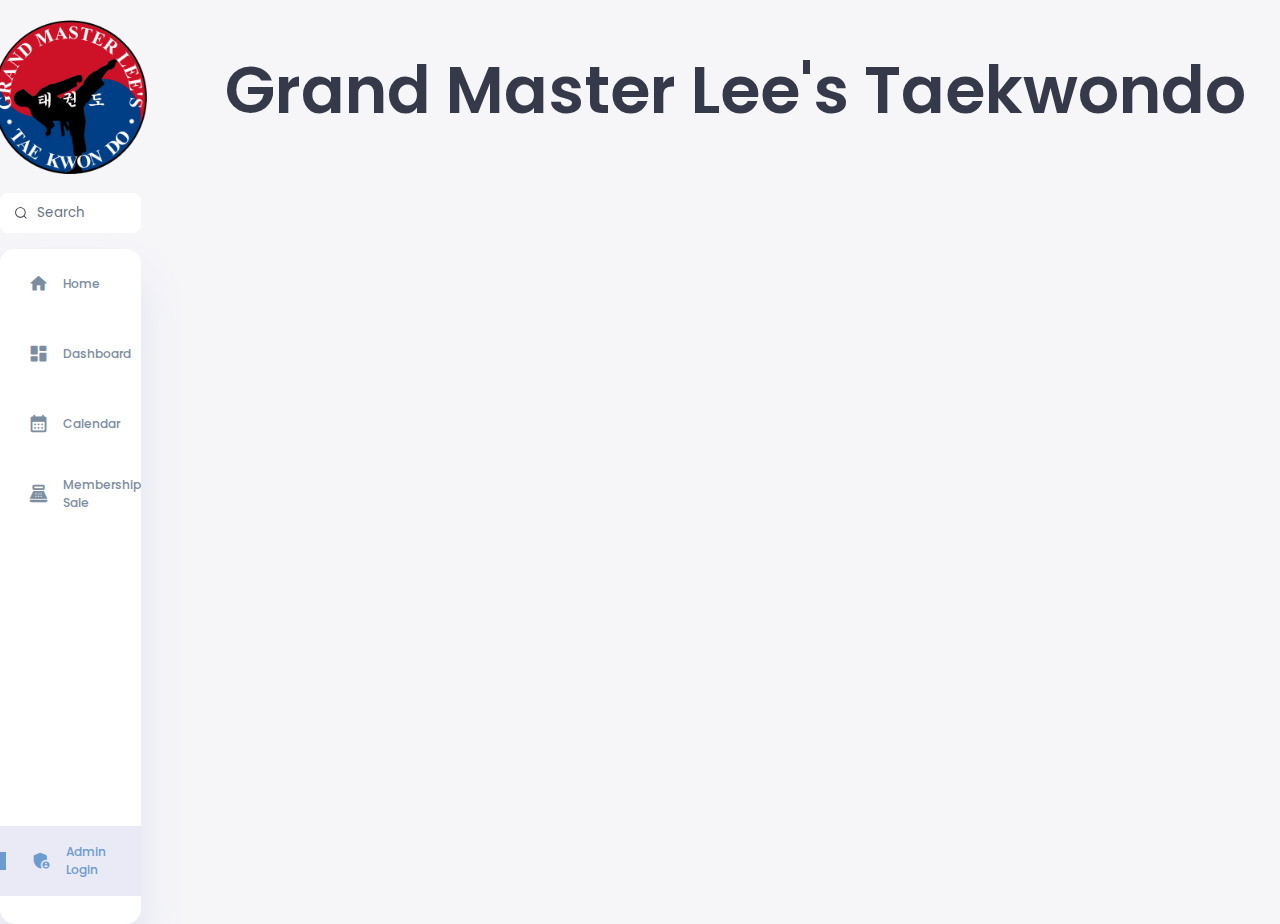
==== admin.html @ cc3c9835 "blank pages for sidebar links" ====
<!DOCTYPE html>
<html>
    <head>
        <meta charset="UTF-8">
        <meta name="viewport" content="width=device-width, initial-scale="1.0>
        <link  href="admin.css" rel="stylesheet">
        <link href="https://fonts.googleapis.com/icon?family=Material+Icons+Round" rel="stylesheet">
        <link rel="stylesheet" href="https://fonts.googleapis.com/css2?family=Material+Symbols+Rounded:opsz,wght,FILL,GRAD@20..48,100..700,0..1,-50..200" />
        <title> Home </title>
        </head>
    <body>
        
    <div class="container">
            
            <!-- Sidebar Section -->
        <aside>
            
            <div class="toggle">
                <div class="logo">
                    <img src="logo.png">    
                </div>
                
                <div class="close" id="close-btn">
                    <span class="material-icons-round">
                        close
                    </span>
                </div>
            </div>
            <form action="">     
                <div class="group">
                    <svg class="icon" aria-hidden="true" viewBox="0 0 24 24"><g><path d="M21.53 20.47l-3.66-3.66C19.195 15.24 20 13.214 20 11c0-4.97-4.03-9-9-9s-9 4.03-9 9 4.03 9 9 9c2.215 0 4.24-.804 5.808-2.13l3.66 3.66c.147.146.34.22.53.22s.385-.073.53-.22c.295-.293.295-.767.002-1.06zM3.5 11c0-4.135 3.365-7.5 7.5-7.5s7.5 3.365 7.5 7.5-3.365 7.5-7.5 7.5-7.5-3.365-7.5-7.5z"></path></g></svg>
                    <input placeholder="Search" type="search" class="input">
                  </div>
            </form>
            <div class="sidebar">
            <div class="home">
                <a href="index.html">
                    <span class="material-icons-round">
                        home
                    </span>
                   <h3>Home</h3>
                </a>
            </div>

            <div class="dashboard">
                <a href="dashboard.html">
                    <span class="material-icons-round">
                        dashboard
                        </span>
                    <h3>Dashboard</h3>
                </a>
            </div> 

            <div class="calendar">
                <a href="calendar.html">
                    <span class="material-icons-round">
                        calendar_month
                        </span>
                    <h3>Calendar</h3></a>
            </div>

            <div class="sale">
                <a href="sale.html">
                    <span class="material-icons-round">
                        point_of_sale
                        </span>
                    <h3>Membership Sale</h3>
                </a>
            </div>

            <div class="admin">
                <a href="admin.html" class="active">
                    <span class="material-icons-round">
                        admin_panel_settings
                        </span>
                        <h3>Admin Login</h3>
                    </a>
            </div>
            </div>
        </aside>
    <header><h2>Grand Master Lee's Taekwondo</h2></header>
      <!--Sidebar ends-->
    <main>
    </main>
    </div>
    </body>
</html>
---- admin.css ----
@import url('https://fonts.googleapis.com/css2?family=Poppins:wght@300;400;500;600;700;800&display=swap');

:root {
  --color-primary: #6C9BCF;
    --color-danger: #FF0060;
    --color-success: #1B9C85;
    --color-warning: #F7D060;
    --color-white: #fff;
    --color-info-dark: #7d8da1;
    --color-dark: #363949;
    --color-light: rgba(132, 139, 200, 0.18);
    --color-dark-variant: #677483;
    --color-background: #f6f6f9;

    --card-border-radius: 2rem;
    --border-radius-1: 0.4rem;
    --border-radius-2: 1.2rem;

    --card-padding: 1.8rem;
    --padding-1: 1.2rem;

    --box-shadow: 0 2rem 3rem var(--color-light);
    --numDays: 5;
    --numHours: 10;
    --timeHeight: 60px;
    --calBgColor: #fff1f8;
    --eventBorderColor: #f2d3d8;
    --eventColor1: #ffd6d1;
    --eventColor2: #fafaa3;
    --eventColor3: #e2f8ff;
    --eventColor4: #d1ffe6;
}
*{
  margin: 0;
  padding: 0;
  appearance: 0;
  outline: 0;
  border: 0;
  text-decoration: none;
  box-sizing: border-box;
}

html{
  width: 100%;
  height: 100%;
  font-size: 14px;
}



body{
  width: 100vw;
  height: 100vh;
  font-size: 0.88rem;
  font-family: 'Poppins', sans-serif;
  user-select: none;
  overflow-x: hidden;
  color: var(--color-dark);
  background-color: var(--color-background);
}

a{
  color: var(--color-dark)
}

img{
  display: block;
  width: 100%;
  object-fit: cover;
}

h1{
  font-weight: 800;
  font-size: 1.8rem;
}

h2{
  font-weight: 600;
  font-size: 3rem;
}

h3{
  font-weight: 500;
  font-size: 0.87rem;
}

small{
  font-size: 0.76rem;
}

p{
  color: var(--color-dark-variant);
}

b{
  color: var(--color-dark);
}
.text-muted{
  color: var(--color-info-dark);
}
.primary{
  color: var(--color-primary);
}
.danger{
  color: var(--color-danger);
}
.success{
  color: var(--color-success);
}
.warning{
  color:var(--color-warning);
}
.container{
  display: flex;
  width: 96%;
  margin: 0;
  gap: 1.8rem;
  grid-template-columns: 15rem auto 23rem;
}

aside{
  height: 100vh;
  width: 11vw;
  /*border: 0.1px dotted green;*/       /*border for sidebar holder*/
}

aside .toggle{
  display: flex;
  align-items: center;
  justify-content: center;
  margin-top: 1.4rem;
}

aside .toggle .logo{
  display: flex;
  gap: 1rem;
}

aside .toggle img{
  width: 11rem;
  height: 11rem;
  
}

aside .toggle .close{
  padding-right: 1rem;
  display:none;
}

aside .sidebar{
  display: flex;
  flex-direction: column;
  background-color: var(--color-white);
  box-shadow: var(--box-shadow);
  border-radius: 15px;
  height: 75vh;
  position:relative;
  top:1.1rem;
  transition: all 0.3s ease;
}

aside .sidebar:hover{
  box-shadow: none;
}

aside .sidebar a{
  display:flex;
  align-items: center;
  color: var(--color-info-dark);
  height: 5rem;
  gap: 1rem;
  position: relative;
  margin-left: 2rem;
  transition: all 0.3s ease;
}

aside .sidebar a span{
  font-size: 1.5rem;
  transition: all 0.3s ease;
}

aside .sidebar div:last-child{
  position: absolute;
  bottom: 2rem;
  width: 100%;
}

aside .sidebar a.active::before{
  content: '';
  width: 6px;
  height: 18px;
  background-color: var(--color-primary);
}


aside .sidebar a.active{
  width: 100%;
  color: var(--color-primary);
  background-color: var(--color-light);
  margin-left: 0;
}


aside .sidebar a.active span{
  color: var(--color-primary);
  margin-left: calc(1rem - 3px);
}

aside .sidebar a:hover{
  color: var(--color-primary);
}

aside .sidebar a:hover span{
  margin-left: 0.6rem;
}

.search-bar {
  height: 2em;
  width: 180px;
  font-family: 'Poppins', sans-serif;
  padding-left: 2%;
  margin-top: 1.4rem;
}

#srcbtn {
  margin-top: 1.4rem;
  width: 2.5rem;

  border-radius: 20%;
}

form{
  display: flex;

}

header{
  margin-top: 1rem;
  margin-left: 18.3em;
  position: absolute;
  display: flex;
  /*border: 0.1px dotted red;*/     /*page title border*/
  height: 11rem;
  width: 80vw;
  justify-content: left;
  align-items: center;
  overflow: hidden;
}

header h2 {
  font-size:65px;
}
.group {
  display: flex;
  line-height: 28px;
  align-items: center;
  position: relative;
  max-width: 220px;
  margin-top: 1.4rem;
 }
 
 .input {
  width: 100%;
  height: 40px;
  line-height: 28px;
  padding: 0 1rem;
  padding-left: 2.5rem;
  border: 2px solid transparent;
  border-radius: 8px;
  outline: none;
  background-color: var(--color-white);
  color: var(--color-dark-variant);
  transition: .3s ease;
  font-family: inherit;
 }
 
 .input::placeholder {
  color: var(--color-dark-variant);
 }
 
 .input:focus, input:hover {
  outline: none;
  border-color: var(--color-primary);
  background-color: #fff;
  box-shadow: 0 0 0 4px var(--box-shadow);
 }
 
 .icon {
  position: absolute;
  left: 1rem;
  fill: var(--color-dark);
  width: 1rem;
  height: 1rem;
 }
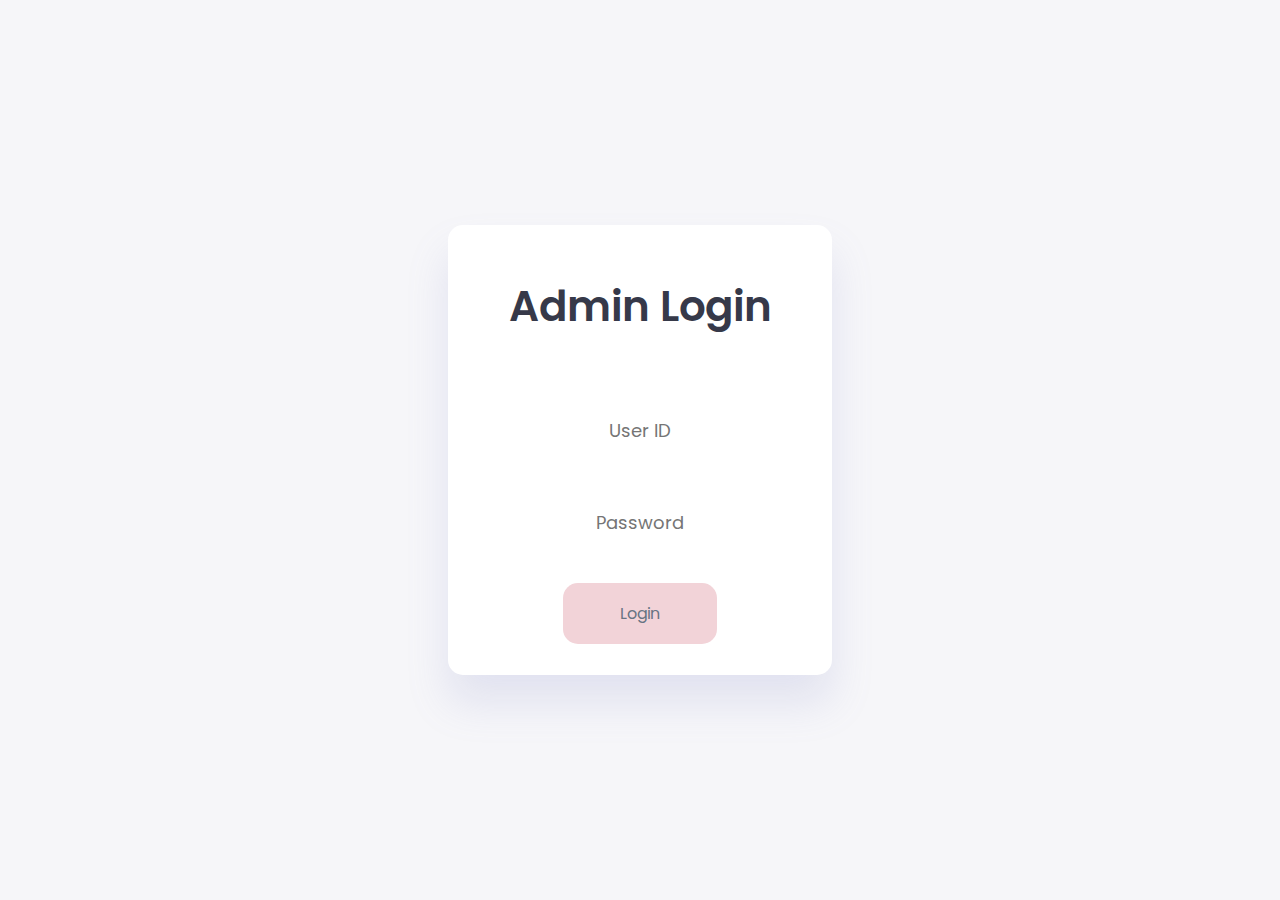
==== commit 38e4a306: "admin page added" ====
--- a/admin.html
+++ b/admin.html
@@ -13,7 +13,7 @@
     <div class="container">
             
             <!-- Sidebar Section -->
-        <aside>
+       <!---- <aside>
             
             <div class="toggle">
                 <div class="logo">
@@ -78,9 +78,17 @@
             </div>
             </div>
         </aside>
-    <header><h2>Grand Master Lee's Taekwondo</h2></header>
-      <!--Sidebar ends-->
+    <header><h2>Grand Master Lee's Taekwondo</h2></header> !-->
+      <!--Sidebar ends--> 
     <main>
+        <div class="login_container">
+            <h2>Admin Login</h2>
+            <form action="index.html" class=".adm">
+                <input type="text" placeholder="User ID">
+                <input type="password" placeholder="Password" required>
+                <button>Login</button>
+            </form>
+        </div>
     </main>
     </div>
     </body>
--- a/admin.css
+++ b/admin.css
@@ -120,7 +120,7 @@
 
 aside{
   height: 100vh;
-  width: 11vw;
+  width: 13vw;
   /*border: 0.1px dotted green;*/       /*border for sidebar holder*/
 }
 
@@ -292,3 +292,63 @@
   width: 1rem;
   height: 1rem;
  }
+main {
+  height: 50vh;
+  width: 30vw;
+  margin-left: 35vw;
+  margin-top: 25vh;
+}
+ main .login_container{
+  display: flex;
+  flex-direction: column;
+  align-items: center;
+  gap: 7%;
+  height: 100%;
+  width: 100%;
+  background-color: var(--color-white);
+  border-radius: 15px;
+  box-shadow: var(--box-shadow);
+  transition: all 1s ease;
+ }
+
+.login_container h2{
+  margin-top:50px;
+}
+ main .login_container form{
+  display: flex;
+  flex-direction: column;
+  align-items: center;
+  justify-content: center;
+  gap: 10%;
+  width: 100%;
+  height: 80%;
+}
+
+.login_container form input{
+  width: 70%;
+  height: 20%;
+  border-radius: var(--border-radius-1);
+  text-align: center;
+  font-family: 'Poppins';
+  font-size: 18px;
+  box-shadow: 0 0 0 4px var(--box-shadow);
+ 
+  transition: all 1s ease;
+}
+
+.login_container form input:hover{
+  box-shadow: 1px 2px 33px -5px rgba(0,0,0,0.10);
+}
+input:focus{
+  box-shadow: 1px 2px 33px -5px rgba(0,0,0,0.10);
+}
+.login_container form button{
+  height: 20%;
+  width: 40%;
+  color: var(--color-dark-variant);
+  background-color: #f2d3d8;
+  border-radius: 15px;
+  font-family: 'Poppins';
+  font-size: 16px;
+
+}